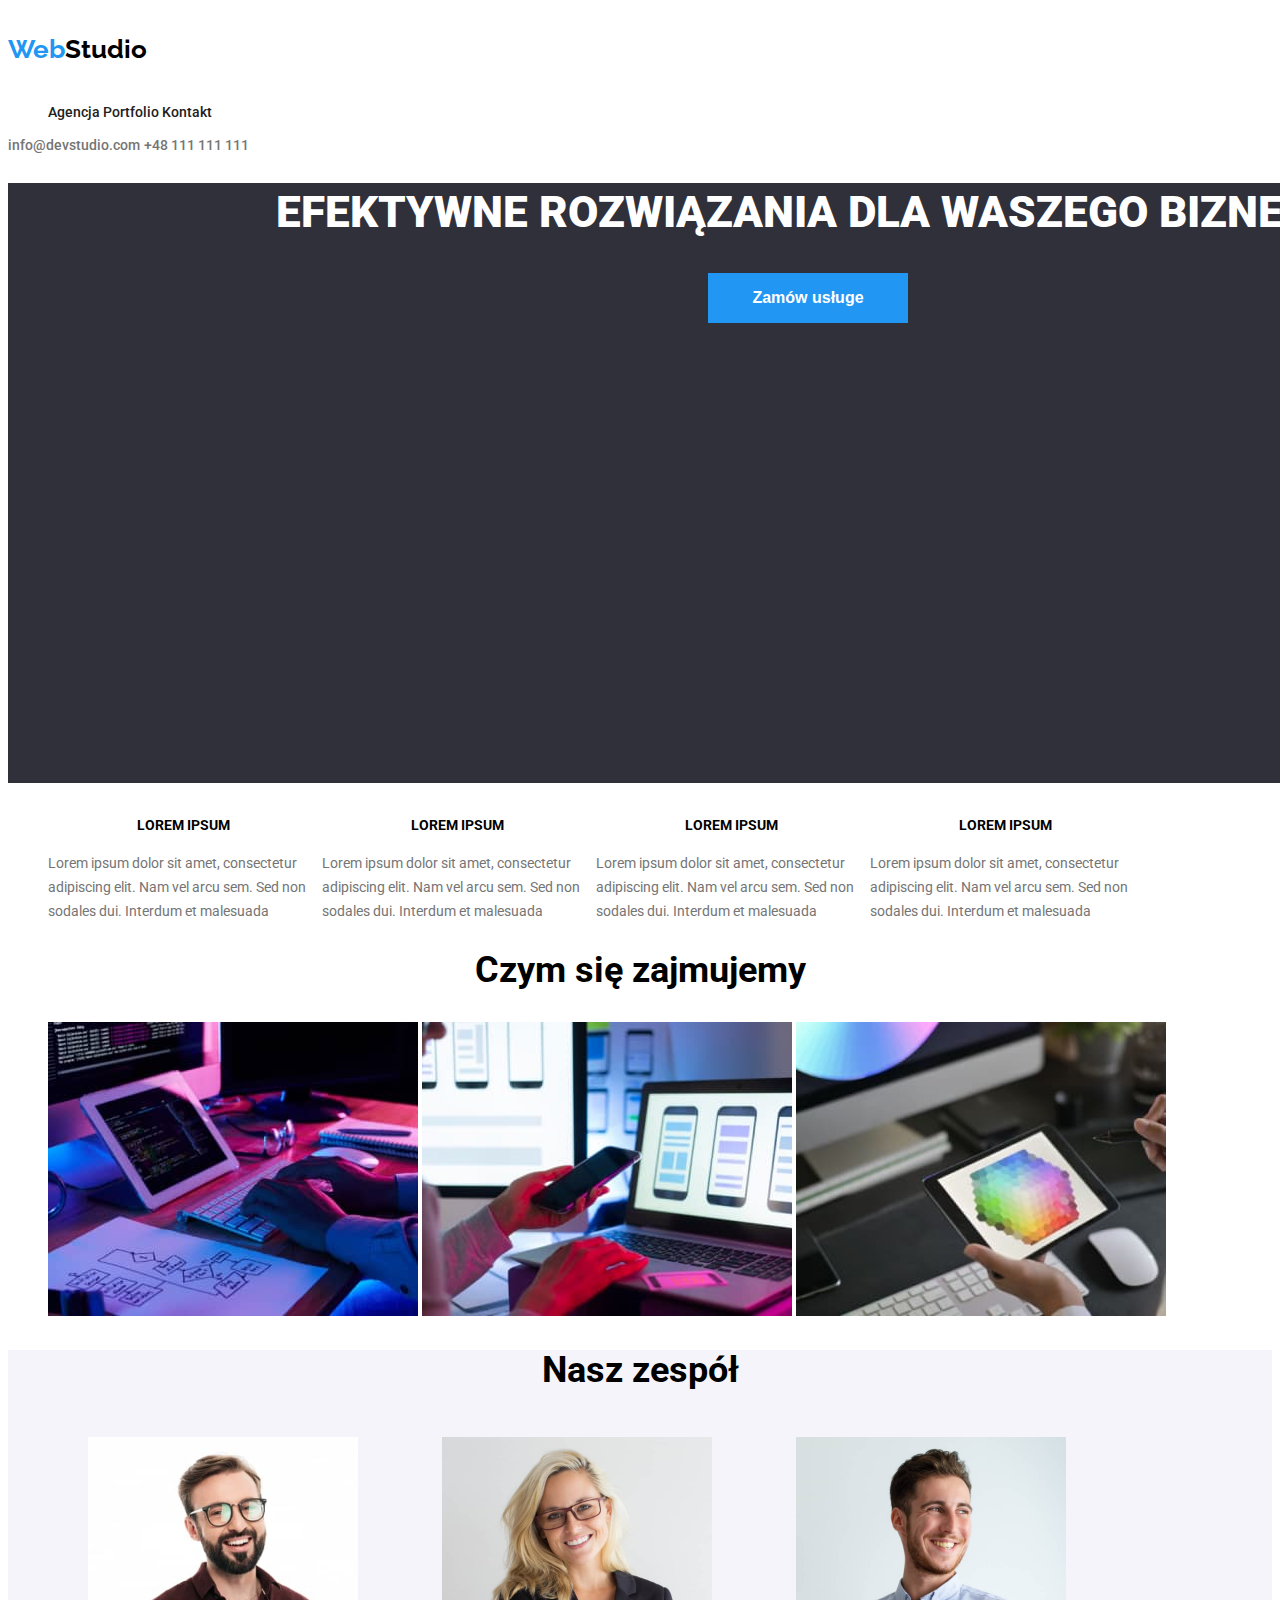
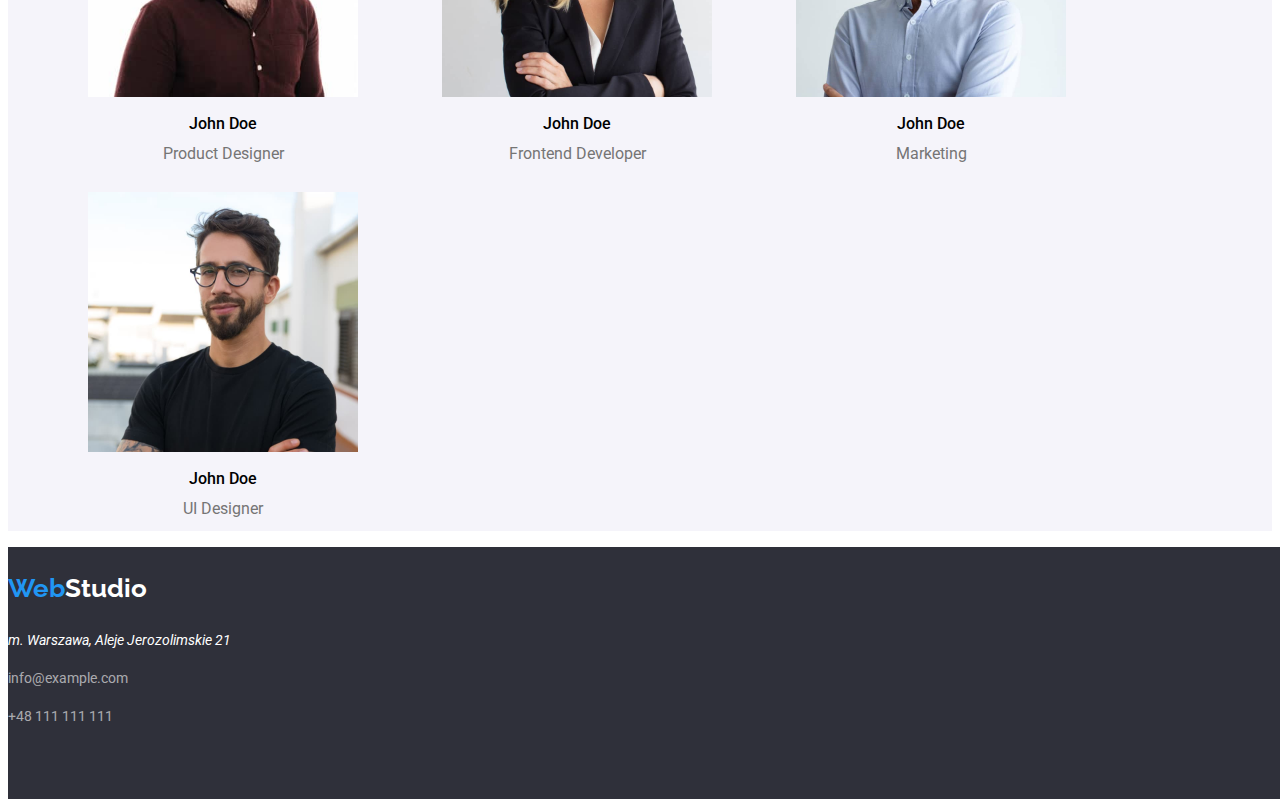
==== index.html @ 3c901745 "V. 00" ====
<!DOCTYPE html>
<html lang="pl">
  <head>
    <meta charset="UTF-8" />
    <title>HW1</title>
    <link rel="stylesheet" href="css/style.css" />
    <link
      href="https://fonts.googleapis.com/css2?family=Raleway:wght@700&family=Roboto:wght@400;500;700;900&display=swap"
      rel="stylesheet"
    />
  </head>
  <body>
    <header class="head-header">
      <a class="links" href="index.html"
        ><h3 class="logo"><span class="logo-color">Web</span>Studio</h3></a
      >
      <nav class="nav-text">
        <ul>
          <li class="poems"><a class="links" href="index.html">Agencja</a></li>
          <li class="poems"><a class="links" href="portfolio.html">Portfolio</a></li>
          <li class="poems"><a class="links" href="">Kontakt</a></li>
        </ul>
      </nav>
      <a class="header-contacts" href="mailto:info@devstudio.com">info@devstudio.com</a>
      <a class="header-contacts" href="tel:+48111111111">+48 111 111 111</a>
    </header>
    <main>
      <section class="slider">
        <h1 class="slider-text">EFEKTYWNE ROZWIĄZANIA DLA WASZEGO BIZNESU</h1>
        <button type="button">Zamów usługe</button>
      </section>
      <section class="text">
        <ul>
          <li class="text-list">
            <h4 class="article-heading">Lorem Ipsum</h4>
            <span class="article-text">
              Lorem ipsum dolor sit amet, consectetur adipiscing elit. Nam vel arcu sem. Sed non
              sodales dui. Interdum et malesuada
            </span>
          </li>
          <li class="text-list">
            <h4 class="article-heading">Lorem Ipsum</h4>
            <span class="article-text">
              Lorem ipsum dolor sit amet, consectetur adipiscing elit. Nam vel arcu sem. Sed non
              sodales dui. Interdum et malesuada
            </span>
          </li>
          <li class="text-list">
            <h4 class="article-heading">Lorem Ipsum</h4>
            <span class="article-text">
              Lorem ipsum dolor sit amet, consectetur adipiscing elit. Nam vel arcu sem. Sed non
              sodales dui. Interdum et malesuada
            </span>
          </li>
          <li class="text-list">
            <h4 class="article-heading">Lorem Ipsum</h4>
            <span class="article-text">
              Lorem ipsum dolor sit amet, consectetur adipiscing elit. Nam vel arcu sem. Sed non
              sodales dui. Interdum et malesuada
            </span>
          </li>
        </ul>
      </section>
      <section class="text">
        <h2 class="heading-text">Czym się zajmujemy</h2>
        <ul>
          <li class="poems">
            <img src="images/box1.jpg" alt="biurko z klawiatura" width="370" height="294" />
          </li>
          <li class="poems">
            <img src="images/box2.jpg" alt="otworzony laptop" width="370" height="294" />
          </li>
          <li class="poems">
            <img src="images/box3.jpg" alt="tablet nad biórkiem" width="370" height="294" />
          </li>
        </ul>
      </section>
      <section class="text our-team-color">
        <h2 class="heading-text">Nasz zespół</h2>
        <ul>
          <li class="poems">
            <figure>
              <img
                src="images/img-3.jpg"
                alt="Mężczyżna w okularach i bordowej koszuli"
                width="270"
                height="260"
              />
              <figcaption class="our-team-heading">
                <p>John Doe</p>
                <span class="our-team-text">Product Designer</span>
              </figcaption>
            </figure>
          </li>

          <li class="poems">
            <figure>
              <img
                src="images/img-2.jpg"
                alt="Kobieta w blond włosach i marynarce"
                width="270"
                height="260"
              />
              <figcaption class="our-team-heading">
                <p>John Doe</p>
                <span class="our-team-text">Frontend Developer</span>
              </figcaption>
            </figure>
          </li>
          <li class="poems">
            <figure>
              <img
                src="images/img-1.jpg"
                alt="Mężczyzna w niebieskiej koszuli"
                width="270"
                height="260"
              />
              <figcaption class="our-team-heading">
                <p>John Doe</p>
                <span class="our-team-text">Marketing</span>
              </figcaption>
            </figure>
          </li>
          <li class="poems">
            <figure>
              <img
                src="images/img.jpg"
                alt="Mężczyzna w okularach i czarnek koszulce"
                width="270"
                height="260"
              />
              <figcaption class="our-team-heading">
                <p>John Doe</p>
                <span class="our-team-text">UI Designer</span>
              </figcaption>
            </figure>
          </li>
        </ul>
      </section>
    </main>
    <footer class="footer-set">
      <a class="links" href="index.html"
        ><h3 class="logo"><span class="logo-color">Web</span>Studio</h3></a
      >
      <address>m. Warszawa, Aleje Jerozolimskie 21</address>
      <p>
        <a class="footer-contacts" href="mailto:info@example.com">info@example.com</a>
      </p>
      <a class="footer-contacts" href="tel:+48111111111">+48 111 111 111</a>
    </footer>
  </body>
</html>
---- css/style.css ----
:root {
    --text-color: #000;
    --slider-backgroud-color: #2F303A;
    --body-bg-color: #FFF;
    --logo-color: #2196F3;
    --slider-text-color: #fff;
    --header-color: #fff;
    --footer-bg-color: #2F303A;
    --logo-footer-color: #fff;
    --nav-text-color: #212121;
    --slider-button-color:#2196F3;
    --slider-button-text-color:#fff;
    --links-color-hover: #2196F3;
    --header-contacts-color:#757575;
    --button-color: #F5F4FA;
    --footer-contacts-color: rgba(255, 255, 255, 0.6);
    --our-team-text-color: #757575;
    --article-text-color: #757575;
    --portfolio-bg-color: #fff;
    --portfolio-article-heading-color: #212121;
    --portfolio-article-text-color: #757575;
    --our-team-color:#F5F4FA;
}


body{
    background-color: var(--body-bg-color);
    color: var(--text-color);
    font-family: Roboto, Relaway, sans-serif;
    
}


.slider{
    background-color: var(--slider-backgroud-color);
    text-align: center;
    width: 1600px;
    height: 600px;
}

.slider>[type="button"]{
    background-color: var(--slider-button-color);
    color:var(--slider-button-text-color);
    width: 200px;
    height: 50px;
        font-weight: 700;
        font-size: 16px;
        line-height: 1.87;
        cursor: pointer;
        border: none;
}
[type="button"]:hover, [type="button"]:focus{
    background-color: var(--links-color-hover);
    color: var(--logo-footer-color);
}
.links{
    text-decoration: none;
    color: inherit;
    display: inline-block;
}

.poems{
    list-style: none;
    text-decoration: none;
    display: inline-block;    
}
.text-list{
    list-style: none;
    text-decoration: none;
    display: inline-block;
    width: 270px;
    height: 75px;
    text-align: left;
}
.logo{
    font-family: Raleway, sans-serif;
    font-weight: 700;
    font-size: 26px;
    line-height: 1.17;
}
.logo-color{
    color: var(--logo-color);
}
.slider-text{
    font-weight: 900;
    font-size: 44px;
    line-height: 1.36;
    text-align: center;
    color: var(--slider-text-color);
    text-transform: uppercase;
}

.head-header{
    text-align: left;
    width: 1600px;
    height: 80px;
    background-color:var(--header-color) ;
    display: inline-block;
}
.nav-text{
    font-weight: 500;
    font-size: 14px;
    line-height: 1.17;
    color: var(--nav-text-color);
}
.nav-text .links:hover, .nav-text .links:focus {
    color: var(--links-color-hover);
}

.header-contacts {
    font-weight: 500;
    font-size: 14px;
    line-height: 1.14;
    color: var(--header-contacts-color);
    text-decoration: none;
    display: inline;
}

.header-contacts:hover, .header-contacts:focus, .footer-contacts:hover, .footer-contacts:focus{
    color: var(--links-color-hover);
}
.footer-set{
    width: 1600px;
    height: 252px;
    font-size: 14px;
    line-height: 1.71;
    background-color: var(--footer-bg-color) ;
    color: var(--logo-footer-color);
    
}


.footer-contacts{
 list-style: none;
 text-decoration: none;
 color: var(--footer-contacts-color);

}

.heading-text{
 font-weight: 700;
 font-size: 36px;
 line-height: 1.16;
 text-align: center;
}
.our-team-heading{
    text-align: center;
    font-weight: 500;
    font-size: 16px;
    line-height: 0.84;
}
.our-team-text{
    text-align: center;
    font-weight: 400;
    font-size: 16px;
    line-height: 0.84;
    color: var(--our-team-text-color);
}
.article-heading{
    font-weight: 700;
    font-size: 14px;
    line-height: 1.14;
    text-transform: uppercase;
    text-align: center;
}
.article-text{
    font-size: 14px;
    line-height: 1.71;
    color: var(--article-text-color);
    text-align: left;
}

[type="button"]{
    text-align: center;
    background-color: var(--button-color);
    width: 93px;
    height: 38px;
    font-weight:500;
    font-size:16px;
    line-height:1.62;
    cursor: pointer;
    border: none;
}
.portfolio-bg-color{
    background-color:var(--portfolio-bg-color);
}

.portfolio-article-heading{
    font-weight: 700;
    font-size: 18px;
    line-height: 2;
    color:var(--portfolio-article-heading-color) ;
}

.portfolio-article-text {
    font-weight: 400;
    font-size: 16px;
    line-height: 1.87;
    color: var(--portfolio-article-text-color); 
}
.our-team-color{
    background-color: var(--our-team-color);
}
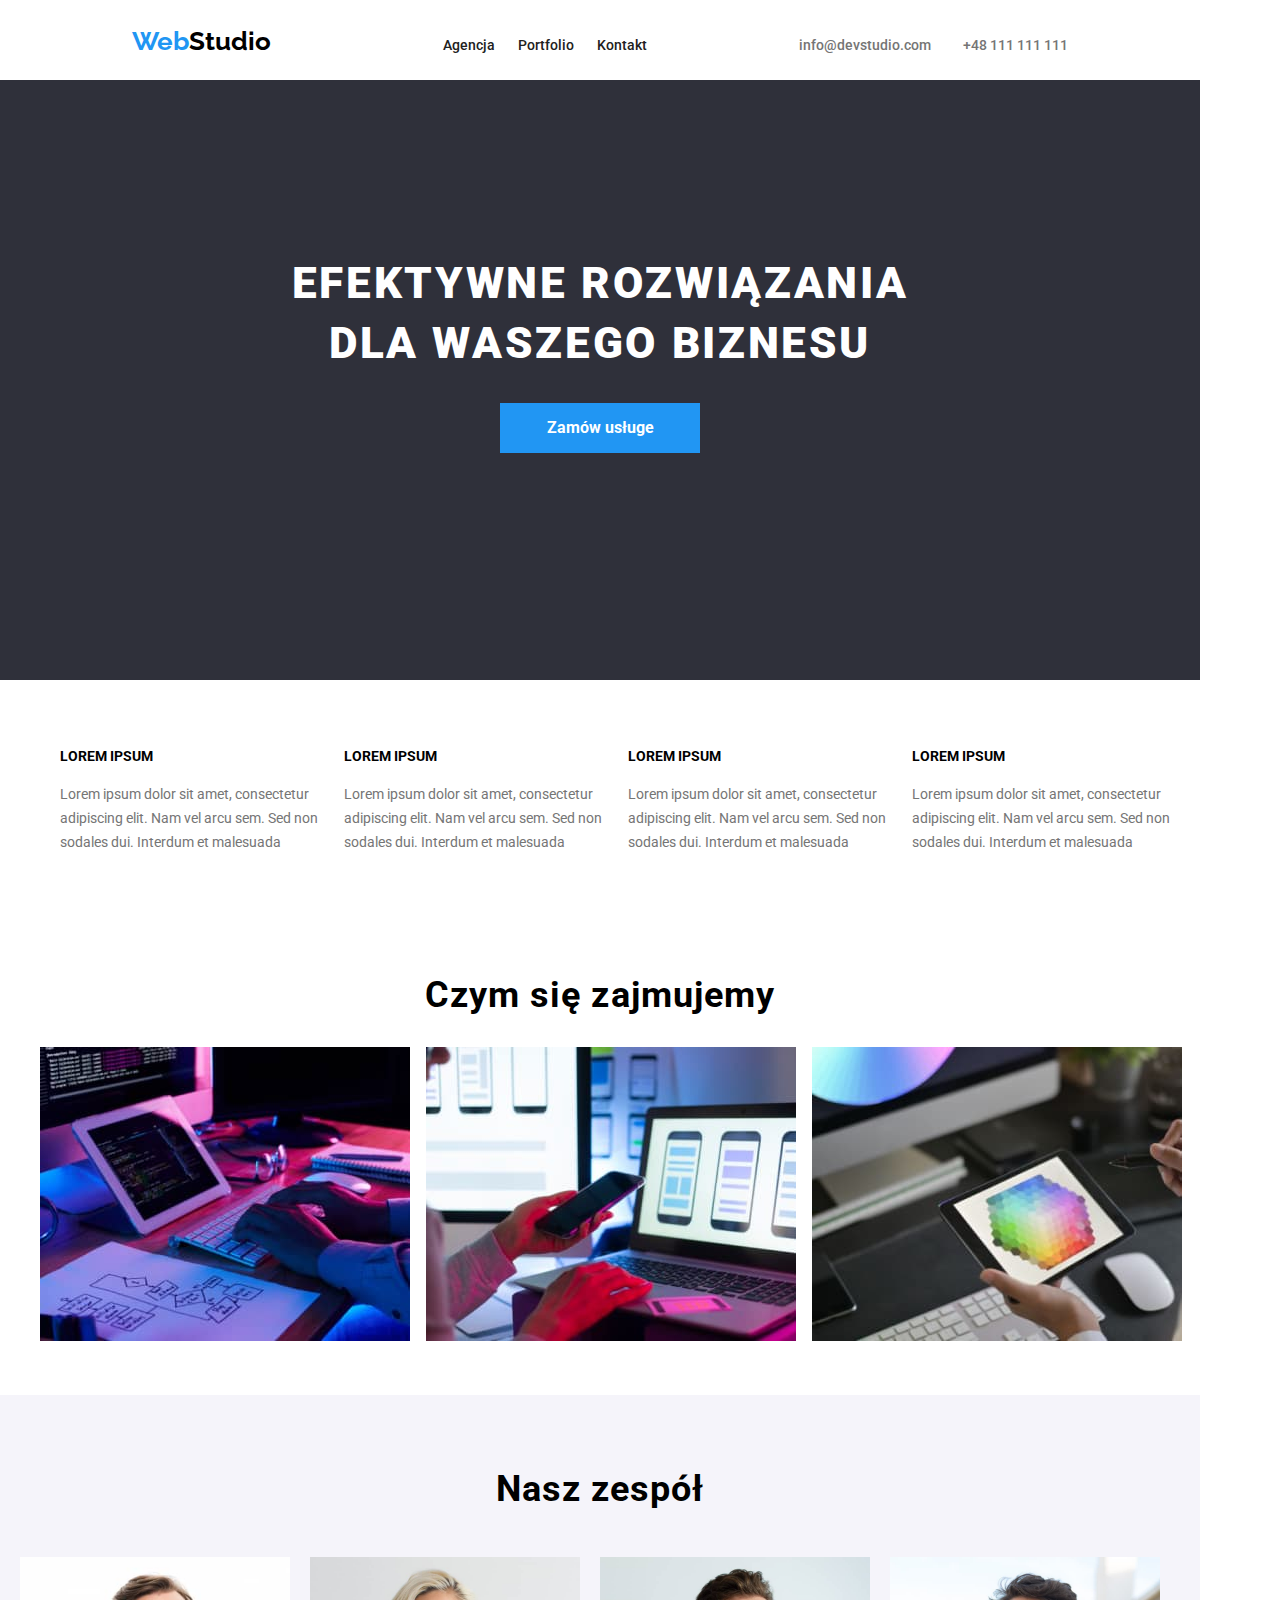
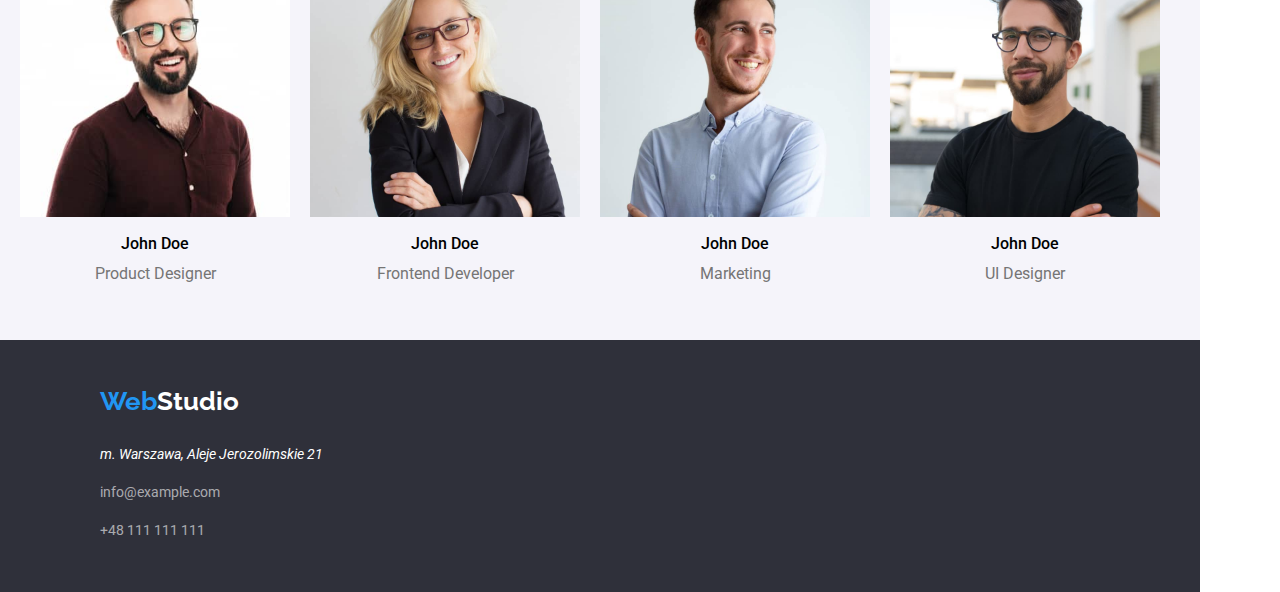
==== commit 1aec9f80: "V 0.1" ====
--- a/index.html
+++ b/index.html
@@ -2,7 +2,11 @@
 <html lang="pl">
   <head>
     <meta charset="UTF-8" />
-    <title>HW1</title>
+    <title>HW3</title>
+    <link
+      rel="stylesheet"
+      href="https://cdnjs.cloudflare.com/ajax/libs/modern-normalize/1.0.0/modern-normalize.min.css"
+    />
     <link rel="stylesheet" href="css/style.css" />
     <link
       href="https://fonts.googleapis.com/css2?family=Raleway:wght@700&family=Roboto:wght@400;500;700;900&display=swap"
@@ -10,26 +14,26 @@
     />
   </head>
   <body>
-    <header class="head-header">
+    <header class="head-header container">
       <a class="links" href="index.html"
         ><h3 class="logo"><span class="logo-color">Web</span>Studio</h3></a
       >
       <nav class="nav-text">
         <ul>
-          <li class="poems"><a class="links" href="index.html">Agencja</a></li>
-          <li class="poems"><a class="links" href="portfolio.html">Portfolio</a></li>
-          <li class="poems"><a class="links" href="">Kontakt</a></li>
+          <li class="poems menu"><a class="links" href="index.html">Agencja</a></li>
+          <li class="poems menu"><a class="links" href="portfolio.html">Portfolio</a></li>
+          <li class="poems menu"><a class="links" href="">Kontakt</a></li>
         </ul>
       </nav>
-      <a class="header-contacts" href="mailto:info@devstudio.com">info@devstudio.com</a>
+      <a class="header-contacts contacts" href="mailto:info@devstudio.com">info@devstudio.com</a>
       <a class="header-contacts" href="tel:+48111111111">+48 111 111 111</a>
     </header>
     <main>
-      <section class="slider">
+      <section class="slider container section">
         <h1 class="slider-text">EFEKTYWNE ROZWIĄZANIA DLA WASZEGO BIZNESU</h1>
         <button type="button">Zamów usługe</button>
       </section>
-      <section class="text">
+      <section class="text container section">
         <ul>
           <li class="text-list">
             <h4 class="article-heading">Lorem Ipsum</h4>
@@ -61,24 +65,24 @@
           </li>
         </ul>
       </section>
-      <section class="text">
+      <section class="text container section">
         <h2 class="heading-text">Czym się zajmujemy</h2>
         <ul>
-          <li class="poems">
+          <li class="poems our-job-margin">
             <img src="images/box1.jpg" alt="biurko z klawiatura" width="370" height="294" />
           </li>
-          <li class="poems">
+          <li class="poems our-job-margin">
             <img src="images/box2.jpg" alt="otworzony laptop" width="370" height="294" />
           </li>
-          <li class="poems">
+          <li class="poems our-job-margin">
             <img src="images/box3.jpg" alt="tablet nad biórkiem" width="370" height="294" />
           </li>
         </ul>
       </section>
-      <section class="text our-team-color">
+      <section class="text our-team-color container section">
         <h2 class="heading-text">Nasz zespół</h2>
-        <ul>
-          <li class="poems">
+        <ul class="our-team">
+          <li class="poems our-team-margin">
             <figure>
               <img
                 src="images/img-3.jpg"
@@ -92,8 +96,7 @@
               </figcaption>
             </figure>
           </li>
-
-          <li class="poems">
+          <li class="poems our-team-margin">
             <figure>
               <img
                 src="images/img-2.jpg"
@@ -107,7 +110,7 @@
               </figcaption>
             </figure>
           </li>
-          <li class="poems">
+          <li class="poems our-team-margin">
             <figure>
               <img
                 src="images/img-1.jpg"
@@ -121,7 +124,7 @@
               </figcaption>
             </figure>
           </li>
-          <li class="poems">
+          <li class="poems our-team-margin">
             <figure>
               <img
                 src="images/img.jpg"
@@ -138,7 +141,7 @@
         </ul>
       </section>
     </main>
-    <footer class="footer-set">
+    <footer class="footer-set container">
       <a class="links" href="index.html"
         ><h3 class="logo"><span class="logo-color">Web</span>Studio</h3></a
       >
--- a/css/style.css
+++ b/css/style.css
@@ -36,6 +36,7 @@
     text-align: center;
     width: 1600px;
     height: 600px;
+    justify-content: center;
 }
 
 .slider>[type="button"]{
@@ -64,11 +65,15 @@
     text-decoration: none;
     display: inline-block;    
 }
+.text{
+    margin-top: -60px;
+}
 .text-list{
+    margin-left: 20px;
     list-style: none;
     text-decoration: none;
     display: inline-block;
-    width: 270px;
+    width: 260px;
     height: 75px;
     text-align: left;
 }
@@ -85,9 +90,13 @@
     font-weight: 900;
     font-size: 44px;
     line-height: 1.36;
+    letter-spacing: 0.06em;
     text-align: center;
     color: var(--slider-text-color);
     text-transform: uppercase;
+    margin-top: 80px;
+    margin-left: 250px;
+    width: 700px;
 }
 
 .head-header{
@@ -95,13 +104,19 @@
     width: 1600px;
     height: 80px;
     background-color:var(--header-color) ;
-    display: inline-block;
+    display: flex;
+    align-items: baseline;
+    justify-content: space-evenly;
+
 }
 .nav-text{
     font-weight: 500;
     font-size: 14px;
     line-height: 1.17;
     color: var(--nav-text-color);
+}
+.menu{
+    padding-right: 20px;
 }
 .nav-text .links:hover, .nav-text .links:focus {
     color: var(--links-color-hover);
@@ -126,9 +141,10 @@
     line-height: 1.71;
     background-color: var(--footer-bg-color) ;
     color: var(--logo-footer-color);
-    
-}
-
+    padding-left: 100px;
+    padding-top: 20px;
+    
+}
 
 .footer-contacts{
  list-style: none;
@@ -142,6 +158,8 @@
  font-size: 36px;
  line-height: 1.16;
  text-align: center;
+ margin-top: -20px;
+ letter-spacing: 0.03em;
 }
 .our-team-heading{
     text-align: center;
@@ -161,7 +179,7 @@
     font-size: 14px;
     line-height: 1.14;
     text-transform: uppercase;
-    text-align: center;
+    text-align: left;
 }
 .article-text{
     font-size: 14px;
@@ -200,4 +218,31 @@
 }
 .our-team-color{
     background-color: var(--our-team-color);
+}
+
+.container{
+width: 1200px;
+}
+.section{
+    padding: 94px 0;
+}
+.contacts{
+    
+    margin-right: -100px;
+    
+}
+
+.our-team{
+    display: flex;
+    align-content: center;
+    margin-left: -60px;
+    margin-bottom: -50px;
+}
+
+.our-team-margin{
+    margin-right: -60px;
+}
+
+.our-job-margin {
+    margin-right: 12px;
 }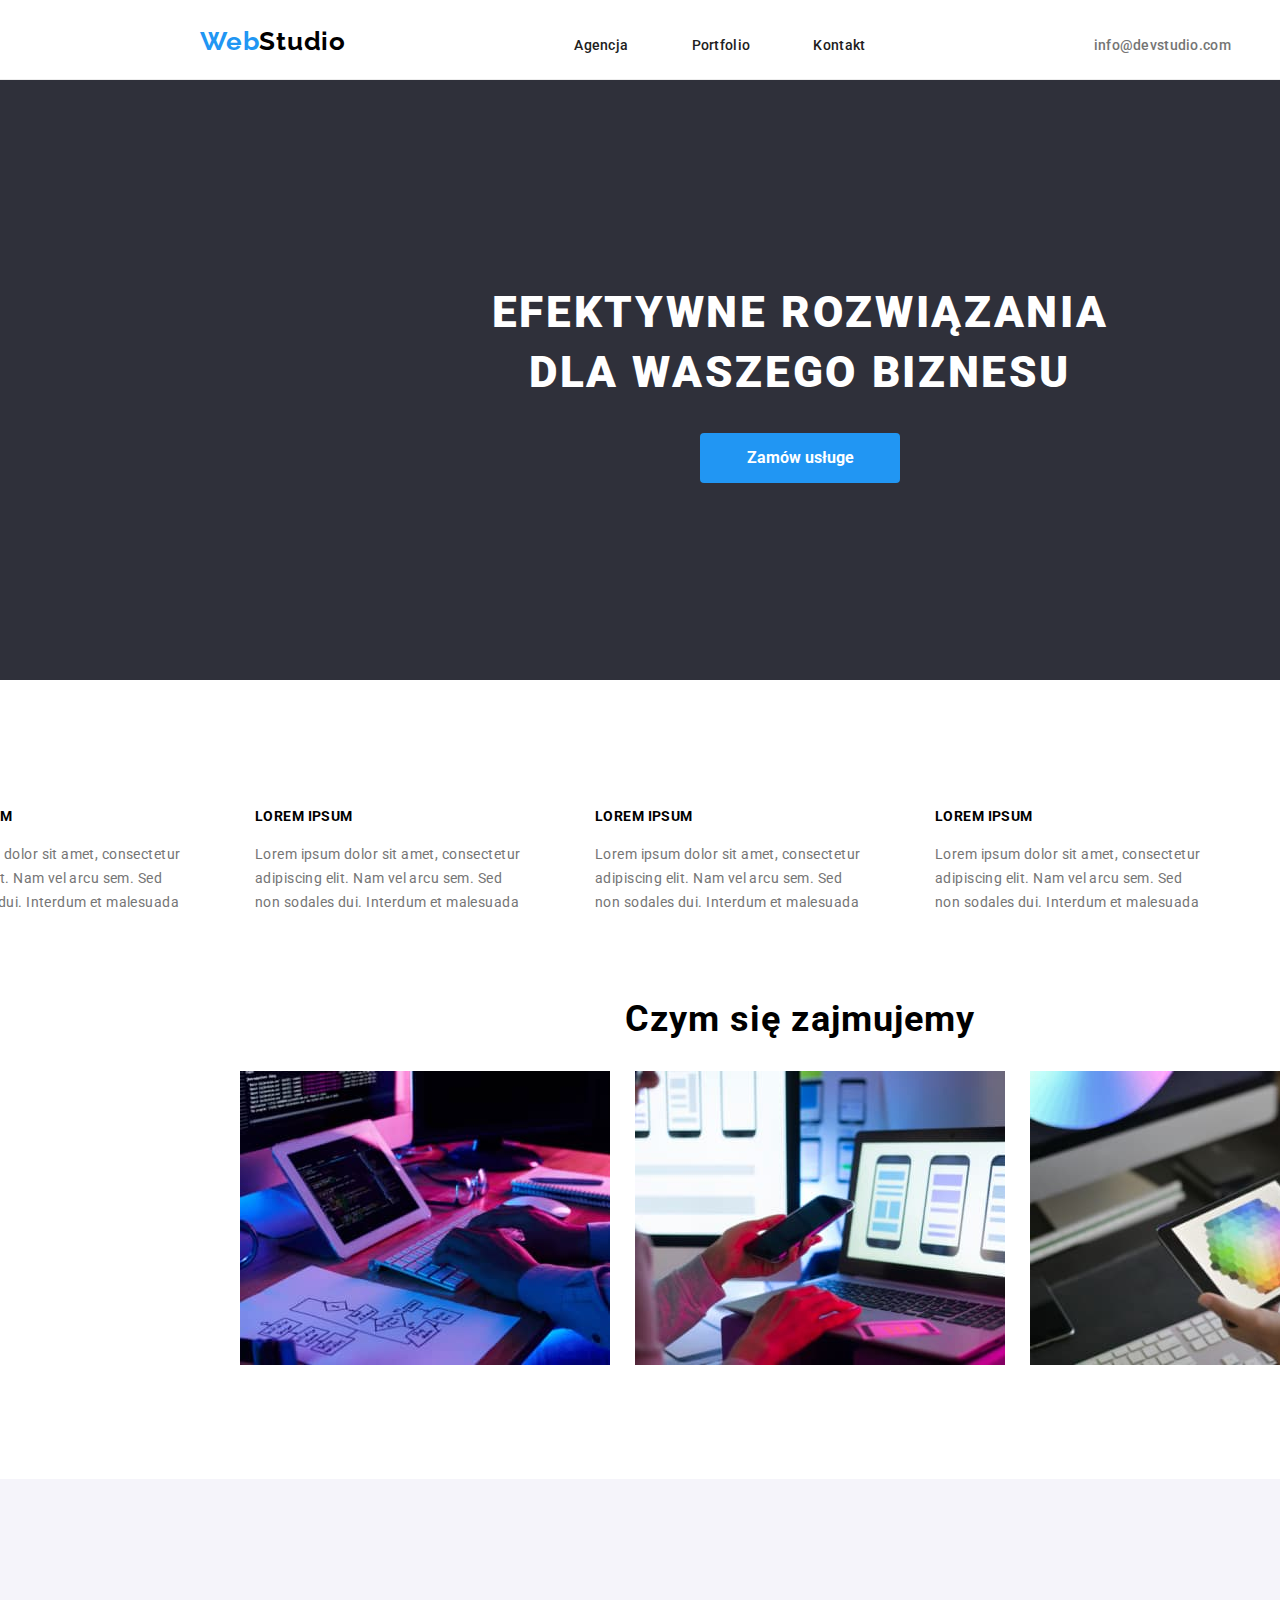
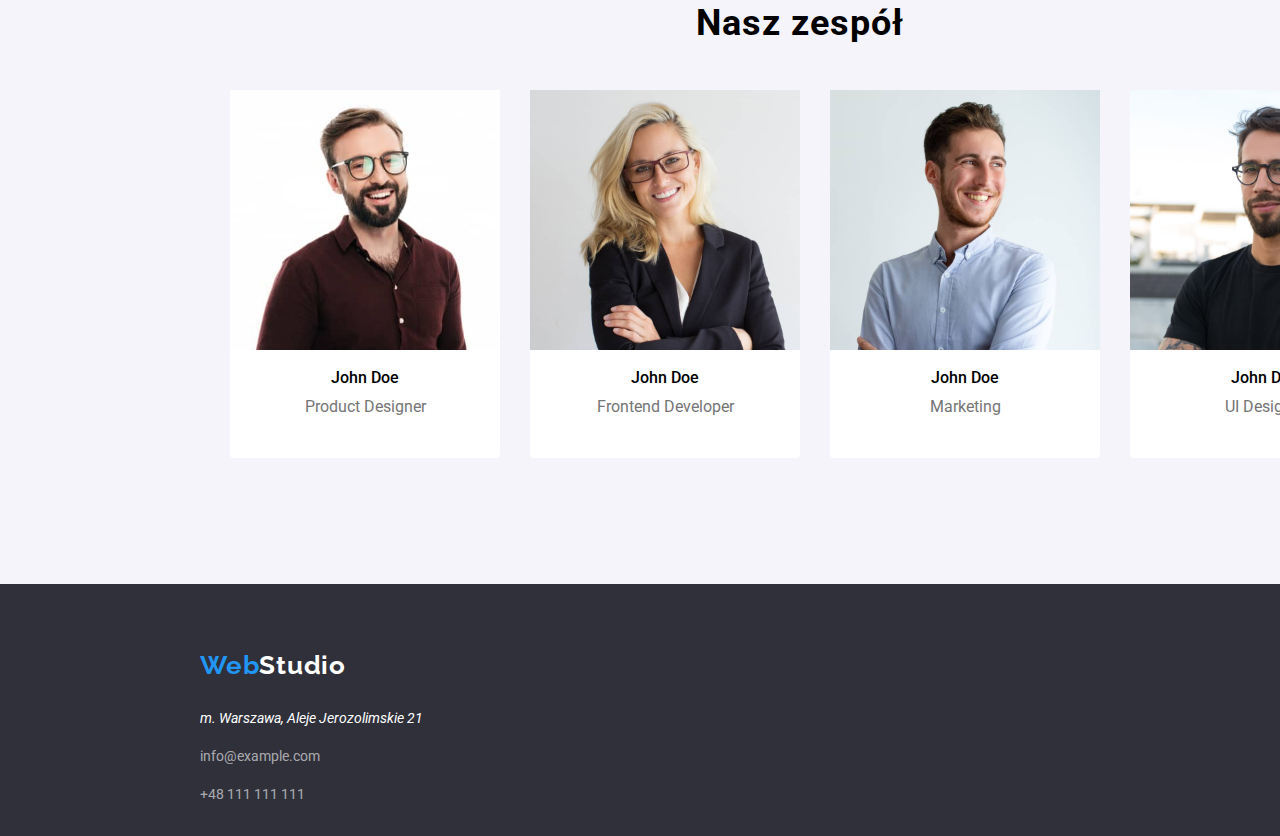
==== commit 9b7c45a7: "V 0.5" ====
--- a/index.html
+++ b/index.html
@@ -14,142 +14,167 @@
     />
   </head>
   <body>
-    <header class="head-header container">
-      <a class="links" href="index.html"
-        ><h3 class="logo"><span class="logo-color">Web</span>Studio</h3></a
-      >
-      <nav class="nav-text">
-        <ul>
-          <li class="poems menu"><a class="links" href="index.html">Agencja</a></li>
-          <li class="poems menu"><a class="links" href="portfolio.html">Portfolio</a></li>
-          <li class="poems menu"><a class="links" href="">Kontakt</a></li>
+    <header class="head-header">
+      <div class="container header-set">
+        <div class="header-set">
+          <a class="links" href="index.html"
+            ><h3 class="logo"><span class="logo-color">Web</span>Studio</h3></a
+          >
+        </div>
+        <div class="header-set">
+          <nav class="nav-text">
+            <ul>
+              <li class="poems"><a class="links" href="index.html">Agencja</a></li>
+              <li class="poems nav-margin"><a class="links" href="portfolio.html">Portfolio</a></li>
+              <li class="poems nav-margin"><a class="links" href="">Kontakt</a></li>
+            </ul>
+          </nav>
+        </div>
+        <ul class="header-set">
+          <li class="poems">
+            <a class="header-contacts" href="mailto:info@devstudio.com">info@devstudio.com</a>
+          </li>
+          <li class="poems nav-margin">
+            <a class="header-contacts" href="tel:+48111111111">+48 111 111 111</a>
+          </li>
         </ul>
-      </nav>
-      <a class="header-contacts contacts" href="mailto:info@devstudio.com">info@devstudio.com</a>
-      <a class="header-contacts" href="tel:+48111111111">+48 111 111 111</a>
+      </div>
     </header>
     <main>
-      <section class="slider container section">
-        <h1 class="slider-text">EFEKTYWNE ROZWIĄZANIA DLA WASZEGO BIZNESU</h1>
-        <button type="button">Zamów usługe</button>
+      <section class="slider section">
+        <div class="container">
+          <div class="slider-set">
+            <h1 class="slider-text">EFEKTYWNE ROZWIĄZANIA DLA WASZEGO BIZNESU</h1>
+            <button class="slider-button" type="button">Zamów usługe</button>
+          </div>
+        </div>
       </section>
-      <section class="text container section">
-        <ul>
-          <li class="text-list">
-            <h4 class="article-heading">Lorem Ipsum</h4>
-            <span class="article-text">
-              Lorem ipsum dolor sit amet, consectetur adipiscing elit. Nam vel arcu sem. Sed non
-              sodales dui. Interdum et malesuada
-            </span>
-          </li>
-          <li class="text-list">
-            <h4 class="article-heading">Lorem Ipsum</h4>
-            <span class="article-text">
-              Lorem ipsum dolor sit amet, consectetur adipiscing elit. Nam vel arcu sem. Sed non
-              sodales dui. Interdum et malesuada
-            </span>
-          </li>
-          <li class="text-list">
-            <h4 class="article-heading">Lorem Ipsum</h4>
-            <span class="article-text">
-              Lorem ipsum dolor sit amet, consectetur adipiscing elit. Nam vel arcu sem. Sed non
-              sodales dui. Interdum et malesuada
-            </span>
-          </li>
-          <li class="text-list">
-            <h4 class="article-heading">Lorem Ipsum</h4>
-            <span class="article-text">
-              Lorem ipsum dolor sit amet, consectetur adipiscing elit. Nam vel arcu sem. Sed non
-              sodales dui. Interdum et malesuada
-            </span>
-          </li>
-        </ul>
+      <section class="section">
+        <div class="container">
+          <ul class="text">
+            <li class="text-list">
+              <h4 class="article-heading">Lorem Ipsum</h4>
+              <span class="article-text">
+                Lorem ipsum dolor sit amet, consectetur adipiscing elit. Nam vel arcu sem. Sed non
+                sodales dui. Interdum et malesuada
+              </span>
+            </li>
+            <li class="text-list">
+              <h4 class="article-heading">Lorem Ipsum</h4>
+              <span class="article-text">
+                Lorem ipsum dolor sit amet, consectetur adipiscing elit. Nam vel arcu sem. Sed non
+                sodales dui. Interdum et malesuada
+              </span>
+            </li>
+            <li class="text-list">
+              <h4 class="article-heading">Lorem Ipsum</h4>
+              <span class="article-text">
+                Lorem ipsum dolor sit amet, consectetur adipiscing elit. Nam vel arcu sem. Sed non
+                sodales dui. Interdum et malesuada
+              </span>
+            </li>
+            <li class="text-list">
+              <h4 class="article-heading">Lorem Ipsum</h4>
+              <span class="article-text">
+                Lorem ipsum dolor sit amet, consectetur adipiscing elit. Nam vel arcu sem. Sed non
+                sodales dui. Interdum et malesuada
+              </span>
+            </li>
+          </ul>
+        </div>
       </section>
-      <section class="text container section">
-        <h2 class="heading-text">Czym się zajmujemy</h2>
-        <ul>
-          <li class="poems our-job-margin">
-            <img src="images/box1.jpg" alt="biurko z klawiatura" width="370" height="294" />
-          </li>
-          <li class="poems our-job-margin">
-            <img src="images/box2.jpg" alt="otworzony laptop" width="370" height="294" />
-          </li>
-          <li class="poems our-job-margin">
-            <img src="images/box3.jpg" alt="tablet nad biórkiem" width="370" height="294" />
-          </li>
-        </ul>
+      <section class="our-job section">
+        <div class="container">
+          <h2 class="heading-text">Czym się zajmujemy</h2>
+          <ul class="our-job-set">
+            <li class="poems">
+              <img src="images/box1.jpg" alt="biurko z klawiatura" width="370" height="294" />
+            </li>
+            <li class="poems">
+              <img src="images/box2.jpg" alt="otworzony laptop" width="370" height="294" />
+            </li>
+            <li class="poems">
+              <img src="images/box3.jpg" alt="tablet nad biórkiem" width="370" height="294" />
+            </li>
+          </ul>
+        </div>
       </section>
-      <section class="text our-team-color container section">
-        <h2 class="heading-text">Nasz zespół</h2>
-        <ul class="our-team">
-          <li class="poems our-team-margin">
-            <figure>
-              <img
-                src="images/img-3.jpg"
-                alt="Mężczyżna w okularach i bordowej koszuli"
-                width="270"
-                height="260"
-              />
-              <figcaption class="our-team-heading">
-                <p>John Doe</p>
-                <span class="our-team-text">Product Designer</span>
-              </figcaption>
-            </figure>
-          </li>
-          <li class="poems our-team-margin">
-            <figure>
-              <img
-                src="images/img-2.jpg"
-                alt="Kobieta w blond włosach i marynarce"
-                width="270"
-                height="260"
-              />
-              <figcaption class="our-team-heading">
-                <p>John Doe</p>
-                <span class="our-team-text">Frontend Developer</span>
-              </figcaption>
-            </figure>
-          </li>
-          <li class="poems our-team-margin">
-            <figure>
-              <img
-                src="images/img-1.jpg"
-                alt="Mężczyzna w niebieskiej koszuli"
-                width="270"
-                height="260"
-              />
-              <figcaption class="our-team-heading">
-                <p>John Doe</p>
-                <span class="our-team-text">Marketing</span>
-              </figcaption>
-            </figure>
-          </li>
-          <li class="poems our-team-margin">
-            <figure>
-              <img
-                src="images/img.jpg"
-                alt="Mężczyzna w okularach i czarnek koszulce"
-                width="270"
-                height="260"
-              />
-              <figcaption class="our-team-heading">
-                <p>John Doe</p>
-                <span class="our-team-text">UI Designer</span>
-              </figcaption>
-            </figure>
-          </li>
-        </ul>
+      <section class="our-team-color section">
+        <div class="container">
+          <h2 class="heading-text">Nasz zespół</h2>
+          <ul class="our-team-set">
+            <li class="poems our-team-poems">
+              <figure class="our-team-images-background">
+                <img
+                  src="images/img-3.jpg"
+                  alt="Mężczyżna w okularach i bordowej koszuli"
+                  width="270"
+                  height="260"
+                />
+                <figcaption class="our-team-heading">
+                  <p>John Doe</p>
+                  <span class="our-team-text">Product Designer</span>
+                </figcaption>
+              </figure>
+            </li>
+
+            <li class="poems our-team-poems">
+              <figure class="our-team-images-background">
+                <img
+                  src="images/img-2.jpg"
+                  alt="Kobieta w blond włosach i marynarce"
+                  width="270"
+                  height="260"
+                />
+                <figcaption class="our-team-heading">
+                  <p>John Doe</p>
+                  <span class="our-team-text">Frontend Developer</span>
+                </figcaption>
+              </figure>
+            </li>
+            <li class="poems our-team-poems">
+              <figure class="our-team-images-background">
+                <img
+                  src="images/img-1.jpg"
+                  alt="Mężczyzna w niebieskiej koszuli"
+                  width="270"
+                  height="260"
+                />
+                <figcaption class="our-team-heading">
+                  <p>John Doe</p>
+                  <span class="our-team-text">Marketing</span>
+                </figcaption>
+              </figure>
+            </li>
+            <li class="poems our-team-poems">
+              <figure class="our-team-images-background">
+                <img
+                  src="images/img.jpg"
+                  alt="Mężczyzna w okularach i czarnek koszulce"
+                  width="270"
+                  height="260"
+                />
+                <figcaption class="our-team-heading">
+                  <p>John Doe</p>
+                  <span class="our-team-text">UI Designer</span>
+                </figcaption>
+              </figure>
+            </li>
+          </ul>
+        </div>
       </section>
     </main>
-    <footer class="footer-set container">
-      <a class="links" href="index.html"
-        ><h3 class="logo"><span class="logo-color">Web</span>Studio</h3></a
-      >
-      <address>m. Warszawa, Aleje Jerozolimskie 21</address>
-      <p>
-        <a class="footer-contacts" href="mailto:info@example.com">info@example.com</a>
-      </p>
-      <a class="footer-contacts" href="tel:+48111111111">+48 111 111 111</a>
+    <footer class="footer-set">
+      <div class="container">
+        <a class="links" href="index.html"
+          ><h3 class="logo"><span class="logo-color">Web</span>Studio</h3></a
+        >
+        <address>m. Warszawa, Aleje Jerozolimskie 21</address>
+        <p>
+          <a class="footer-contacts" href="mailto:info@example.com">info@example.com</a>
+        </p>
+        <a class="footer-contacts" href="tel:+48111111111">+48 111 111 111</a>
+      </div>
     </footer>
   </body>
 </html>
--- a/css/style.css
+++ b/css/style.css
@@ -8,10 +8,10 @@
     --footer-bg-color: #2F303A;
     --logo-footer-color: #fff;
     --nav-text-color: #212121;
-    --slider-button-color:#2196F3;
-    --slider-button-text-color:#fff;
+    --slider-button-color: #2196F3;
+    --slider-button-text-color: #fff;
     --links-color-hover: #2196F3;
-    --header-contacts-color:#757575;
+    --header-contacts-color: #757575;
     --button-color: #F5F4FA;
     --footer-contacts-color: rgba(255, 255, 255, 0.6);
     --our-team-text-color: #757575;
@@ -19,74 +19,93 @@
     --portfolio-bg-color: #fff;
     --portfolio-article-heading-color: #212121;
     --portfolio-article-text-color: #757575;
-    --our-team-color:#F5F4FA;
-}
-
-
-body{
+    --our-team-color: #F5F4FA;
+    --header-border-color:#ECECEC;
+    --our-team-images-background:#FFF;
+}
+
+
+body {
     background-color: var(--body-bg-color);
     color: var(--text-color);
     font-family: Roboto, Relaway, sans-serif;
-    
-}
-
-
-.slider{
+
+}
+
+.container{
+    width: 1200px;
+    margin: 0 auto;
+}
+.section{
+    padding: 94px 0;
+}
+.slider {
     background-color: var(--slider-backgroud-color);
     text-align: center;
     width: 1600px;
     height: 600px;
-    justify-content: center;
-}
-
-.slider>[type="button"]{
+}
+
+.slider-button {
     background-color: var(--slider-button-color);
-    color:var(--slider-button-text-color);
+    color: var(--slider-button-text-color);
     width: 200px;
     height: 50px;
-        font-weight: 700;
-        font-size: 16px;
-        line-height: 1.87;
-        cursor: pointer;
-        border: none;
-}
-[type="button"]:hover, [type="button"]:focus{
+    font-weight: 700;
+    font-size: 16px;
+    line-height: 1.87;
+    cursor: pointer;
+    border: none;
+    border-radius: 4px;
+}
+
+.poems>[type="button"]:hover,
+.poems>[type="button"]:focus {
     background-color: var(--links-color-hover);
     color: var(--logo-footer-color);
 }
-.links{
+
+.links {
     text-decoration: none;
     color: inherit;
     display: inline-block;
 }
 
-.poems{
+.poems {
     list-style: none;
     text-decoration: none;
-    display: inline-block;    
-}
-.text{
-    margin-top: -60px;
-}
-.text-list{
-    margin-left: 20px;
+    display: inline-block;
+}
+
+.text-list {
     list-style: none;
     text-decoration: none;
     display: inline-block;
-    width: 260px;
+    width: 270px;
     height: 75px;
     text-align: left;
 }
-.logo{
+
+.logo {
     font-family: Raleway, sans-serif;
     font-weight: 700;
     font-size: 26px;
     line-height: 1.17;
-}
-.logo-color{
+    letter-spacing: 0.03em;
+}
+
+.logo-color {
     color: var(--logo-color);
 }
-.slider-text{
+.slider-set{
+    display: flex;
+    flex-direction: column;
+    align-items: center;
+    align-content: center;
+    margin-top: 80px;
+}
+.slider-text {
+    width: 696px;
     font-weight: 900;
     font-size: 44px;
     line-height: 1.36;
@@ -94,31 +113,38 @@
     text-align: center;
     color: var(--slider-text-color);
     text-transform: uppercase;
-    margin-top: 80px;
-    margin-left: 250px;
-    width: 700px;
-}
-
-.head-header{
+}
+.header-set{
+    display:flex;
+    align-items: baseline;
+    justify-content: space-between;
+}
+.nav-margin{
+    margin-left: 60px;
+}
+.head-header {
     text-align: left;
     width: 1600px;
     height: 80px;
-    background-color:var(--header-color) ;
-    display: flex;
-    align-items: baseline;
-    justify-content: space-evenly;
-
-}
-.nav-text{
+    background-color: var(--header-color);
+    border-bottom: 1px solid var(--header-border-color);
+}
+
+.nav-text {
     font-weight: 500;
     font-size: 14px;
     line-height: 1.17;
+    letter-spacing: 0.02em;
     color: var(--nav-text-color);
 }
-.menu{
-    padding-right: 20px;
-}
-.nav-text .links:hover, .nav-text .links:focus {
+.text{
+    display: flex;
+    justify-content: space-around;
+    margin-left: -200px;
+    
+}
+.nav-text .links:hover,
+.nav-text .links:focus {
     color: var(--links-color-hover);
 }
 
@@ -128,121 +154,128 @@
     line-height: 1.14;
     color: var(--header-contacts-color);
     text-decoration: none;
-    display: inline;
-}
-
-.header-contacts:hover, .header-contacts:focus, .footer-contacts:hover, .footer-contacts:focus{
+    letter-spacing: 0.02em;
+}
+
+.header-contacts:hover,
+.header-contacts:focus,
+.footer-contacts:hover,
+.footer-contacts:focus {
     color: var(--links-color-hover);
 }
-.footer-set{
+
+.footer-set {
     width: 1600px;
     height: 252px;
     font-size: 14px;
     line-height: 1.71;
-    background-color: var(--footer-bg-color) ;
+    background-color: var(--footer-bg-color);
     color: var(--logo-footer-color);
-    padding-left: 100px;
-    padding-top: 20px;
-    
-}
-
-.footer-contacts{
- list-style: none;
- text-decoration: none;
- color: var(--footer-contacts-color);
-
-}
-
-.heading-text{
- font-weight: 700;
- font-size: 36px;
- line-height: 1.16;
- text-align: center;
- margin-top: -20px;
- letter-spacing: 0.03em;
-}
-.our-team-heading{
+    padding-top: 40px;
+}   
+
+
+.footer-contacts {
+    list-style: none;
+    text-decoration: none;
+    color: var(--footer-contacts-color);
+
+}
+
+.heading-text {
+    font-weight: 700;
+    font-size: 36px;
+    line-height: 1.16;
+    text-align: center;
+    letter-spacing: 0.03em;
+}
+
+.our-team-heading {
     text-align: center;
     font-weight: 500;
     font-size: 16px;
     line-height: 0.84;
 }
-.our-team-text{
+
+.our-team-text {
     text-align: center;
     font-weight: 400;
     font-size: 16px;
     line-height: 0.84;
     color: var(--our-team-text-color);
 }
-.article-heading{
+
+.article-heading {
     font-weight: 700;
     font-size: 14px;
     line-height: 1.14;
+    letter-spacing: 0.03em;
     text-transform: uppercase;
     text-align: left;
 }
-.article-text{
+
+.article-text {
     font-size: 14px;
     line-height: 1.71;
+    letter-spacing: 0.03em;
     color: var(--article-text-color);
     text-align: left;
 }
 
-[type="button"]{
+.poems>[type="button"] {
     text-align: center;
     background-color: var(--button-color);
     width: 93px;
     height: 38px;
-    font-weight:500;
-    font-size:16px;
-    line-height:1.62;
+    font-weight: 500;
+    font-size: 16px;
+    line-height: 1.62;
     cursor: pointer;
     border: none;
 }
-.portfolio-bg-color{
-    background-color:var(--portfolio-bg-color);
-}
-
-.portfolio-article-heading{
+
+.portfolio-bg-color {
+    background-color: var(--portfolio-bg-color);
+}
+
+.portfolio-article-heading {
     font-weight: 700;
     font-size: 18px;
     line-height: 2;
-    color:var(--portfolio-article-heading-color) ;
+    color: var(--portfolio-article-heading-color);
 }
 
 .portfolio-article-text {
     font-weight: 400;
     font-size: 16px;
     line-height: 1.87;
-    color: var(--portfolio-article-text-color); 
-}
-.our-team-color{
+    color: var(--portfolio-article-text-color);
+}
+
+.our-team-color {
+    width: 1600px;
     background-color: var(--our-team-color);
 }
 
-.container{
-width: 1200px;
-}
-.section{
-    padding: 94px 0;
-}
-.contacts{
-    
-    margin-right: -100px;
-    
-}
-
-.our-team{
-    display: flex;
-    align-content: center;
-    margin-left: -60px;
-    margin-bottom: -50px;
-}
-
-.our-team-margin{
-    margin-right: -60px;
-}
-
-.our-job-margin {
-    margin-right: 12px;
+.our-job{
+    width: 1600px;
+    margin-top: -100px;
+}
+.our-job-set{
+    display: flex;
+    justify-content: space-between;
+}
+.our-team-images-background{
+    background-color: var(--our-team-images-background);
+    width: 270px;
+    height: 368px;
+    border-radius: 0px 0px 4px 4px;
+
+}
+.our-team-set{
+    display: flex;
+    justify-content: space-between;
+}
+.our-team-poems{
+    margin-left: -50px;
 }